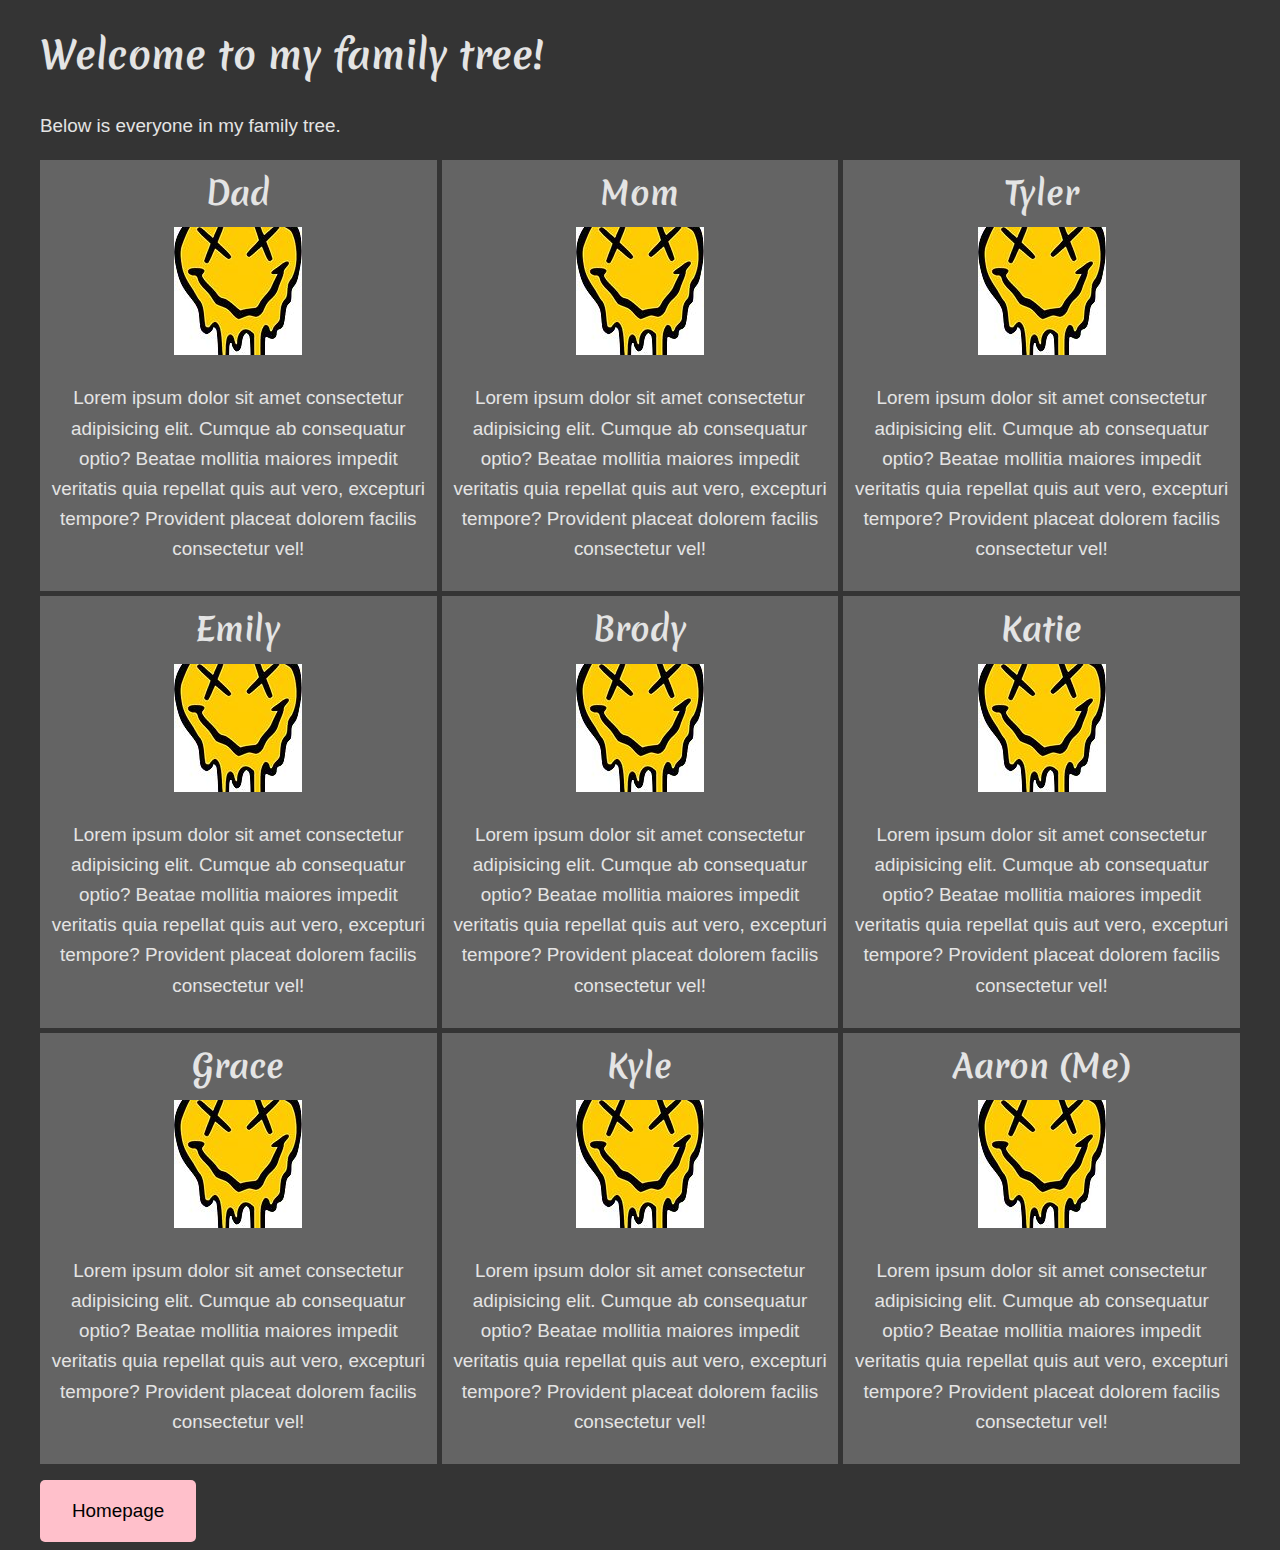
==== family.html @ 90ed7bdd "init family tree" ====
<!DOCTYPE html>
<html lang="en">
<head>
    <meta charset="UTF-8">
    <meta http-equiv="X-UA-Compatible" content="IE=edge">
    <meta name="viewport" content="width=device-width, initial-scale=1.0">
    <title>My Family Tree</title>
    <link rel="stylesheet" href="style.css">
</head>
<body>
   <div class="wrapper">
    <h1>Welcome to my family tree!</h1>
    <p>Below is everyone in my family tree.</p>
    <div class="family">
        <div class="person">
            <h4>Dad</h4>
            <img src="images/smiley.jpg" alt="smiley face">
            <p>Lorem ipsum dolor sit amet consectetur adipisicing elit. Cumque ab consequatur optio? Beatae mollitia maiores impedit veritatis quia repellat quis aut vero, excepturi tempore? Provident placeat dolorem facilis consectetur vel!</p>
        </div>
        <div class="person">
            <h4>Mom</h4>
            <img src="images/smiley.jpg" alt="smiley face">
            <p>Lorem ipsum dolor sit amet consectetur adipisicing elit. Cumque ab consequatur optio? Beatae mollitia maiores impedit veritatis quia repellat quis aut vero, excepturi tempore? Provident placeat dolorem facilis consectetur vel!</p>
        </div>
        <div class="person">
            <h4>Tyler</h4>
            <img src="images/smiley.jpg" alt="smiley face">
            <p>Lorem ipsum dolor sit amet consectetur adipisicing elit. Cumque ab consequatur optio? Beatae mollitia maiores impedit veritatis quia repellat quis aut vero, excepturi tempore? Provident placeat dolorem facilis consectetur vel!</p>
        </div>
        <div class="person">
            <h4>Emily</h4>
            <img src="images/smiley.jpg" alt="smiley face">
            <p>Lorem ipsum dolor sit amet consectetur adipisicing elit. Cumque ab consequatur optio? Beatae mollitia maiores impedit veritatis quia repellat quis aut vero, excepturi tempore? Provident placeat dolorem facilis consectetur vel!</p>
        </div>
        <div class="person">
            <h4>Brody</h4>
            <img src="images/smiley.jpg" alt="smiley face">
            <p>Lorem ipsum dolor sit amet consectetur adipisicing elit. Cumque ab consequatur optio? Beatae mollitia maiores impedit veritatis quia repellat quis aut vero, excepturi tempore? Provident placeat dolorem facilis consectetur vel!</p>
        </div>
        <div class="person">
            <h4>Katie</h4>
            <img src="images/smiley.jpg" alt="smiley face">
            <p>Lorem ipsum dolor sit amet consectetur adipisicing elit. Cumque ab consequatur optio? Beatae mollitia maiores impedit veritatis quia repellat quis aut vero, excepturi tempore? Provident placeat dolorem facilis consectetur vel!</p>
        </div>
        <div class="person">
            <h4>Grace</h4>
            <img src="images/smiley.jpg" alt="smiley face">
            <p>Lorem ipsum dolor sit amet consectetur adipisicing elit. Cumque ab consequatur optio? Beatae mollitia maiores impedit veritatis quia repellat quis aut vero, excepturi tempore? Provident placeat dolorem facilis consectetur vel!</p>
        </div>
        <div class="person">
            <h4>Kyle</h4>
            <img src="images/smiley.jpg" alt="smiley face">
            <p>Lorem ipsum dolor sit amet consectetur adipisicing elit. Cumque ab consequatur optio? Beatae mollitia maiores impedit veritatis quia repellat quis aut vero, excepturi tempore? Provident placeat dolorem facilis consectetur vel!</p>
        </div>
        <div class="person">
            <h4>Aaron (Me)</h4>
            <img src="images/smiley.jpg" alt="smiley face">
            <p>Lorem ipsum dolor sit amet consectetur adipisicing elit. Cumque ab consequatur optio? Beatae mollitia maiores impedit veritatis quia repellat quis aut vero, excepturi tempore? Provident placeat dolorem facilis consectetur vel!</p>
        </div>
    </div>
    <a class="button" href="index.html">Homepage</a>
   </div>
</body>
</html>
---- style.css ----
@import url('https://fonts.googleapis.com/css2?family=Merienda:wght@400;700&display=swap');

body {
    background-color: #343434;
    color: #e4e4e4;
    font-family: sans-serif;
    font-size: 1.18rem;
    line-height: 1.6;
}

a {
    color: #fff;
    text-decoration: none;
}

a:hover {
    color: #c4c4c4;
}

h1,h2,h3,h4,h5,h6 {
    font-family: "Merienda", serif;
}

.wrapper {
    margin: 0 auto;
    max-width: 1200px;
}

.button {
    background-color: pink;
    color: #000;
    display: inline-block;
    border-radius: 5px;
    padding: 1rem 2rem;
}

.button:hover {
    background-color: aqua;
    color: #000;
}

.family {
    display: grid;
    grid-template-columns: 1fr;
    grid-gap: 5px;
    margin-bottom: 1rem;
}

.person {
    background-color: #646464;
    padding: 0.5rem;
    text-align: center;
}

.person h4 {
    font-size: 2rem;
    margin: 0;
    padding: 0 0 0.5rem;
}

@media screen and (min-width:768px) {
    .family {
        grid-template-columns: 1fr 1fr;
    }
}

@media screen and (min-width:1024px) {
    .family {
        grid-template-columns: 1fr 1fr 1fr;
    }
}
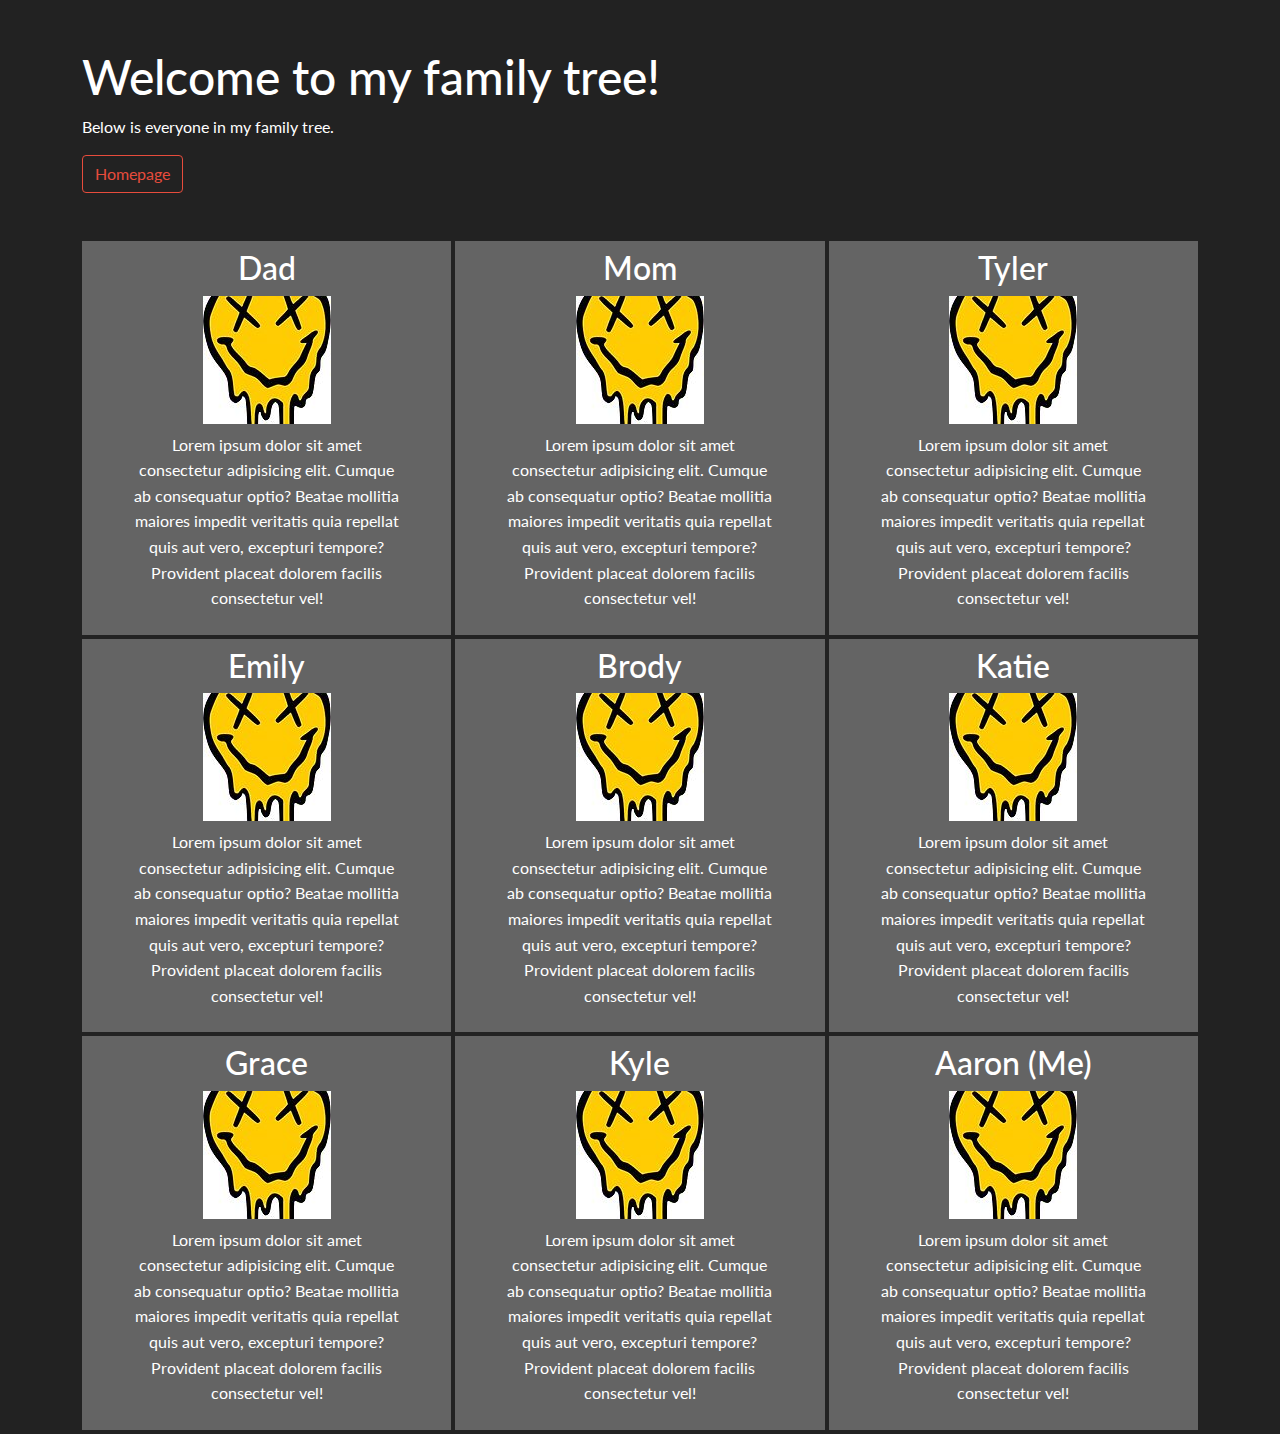
==== commit 27011674: "added bootstrap5.1.3 library" ====
--- a/family.html
+++ b/family.html
@@ -1,64 +1,128 @@
 <!DOCTYPE html>
 <html lang="en">
+
 <head>
     <meta charset="UTF-8">
     <meta http-equiv="X-UA-Compatible" content="IE=edge">
     <meta name="viewport" content="width=device-width, initial-scale=1.0">
     <title>My Family Tree</title>
-    <link rel="stylesheet" href="style.css">
+    <link rel="stylesheet" href="css/bootstrap.min.css">
+    <link rel="stylesheet" href="css/bootstrap.theme.darkly.css">
+    <link rel="stylesheet" href="css/overrides.css">
 </head>
+
 <body>
-   <div class="wrapper">
-    <h1>Welcome to my family tree!</h1>
-    <p>Below is everyone in my family tree.</p>
-    <div class="family">
-        <div class="person">
-            <h4>Dad</h4>
-            <img src="images/smiley.jpg" alt="smiley face">
-            <p>Lorem ipsum dolor sit amet consectetur adipisicing elit. Cumque ab consequatur optio? Beatae mollitia maiores impedit veritatis quia repellat quis aut vero, excepturi tempore? Provident placeat dolorem facilis consectetur vel!</p>
+    <div class="container">
+
+        <div class="row mt-5">
+
+            <div class="col-12">
+                <h1>Welcome to my family tree!</h1>
+                <p>Below is everyone in my family tree.</p>
+            </div>
+
+            <div class="col-12">
+                <a class="btn btn-outline-danger" href="index.html">Homepage</a>
+            </div>
+
         </div>
-        <div class="person">
-            <h4>Mom</h4>
-            <img src="images/smiley.jpg" alt="smiley face">
-            <p>Lorem ipsum dolor sit amet consectetur adipisicing elit. Cumque ab consequatur optio? Beatae mollitia maiores impedit veritatis quia repellat quis aut vero, excepturi tempore? Provident placeat dolorem facilis consectetur vel!</p>
+
+        <div class="row gx-1 mt-5 text-center">
+
+            <div class="col-md-6 col-lg-4 mb-1">
+                <div class="bg-light-gray py-2">
+                    <h4 class="h3">Dad</h4>
+                    <img class="pb-2" src="images/smiley.jpg" alt="smiley face">
+                    <p class="px-5">Lorem ipsum dolor sit amet consectetur adipisicing elit. Cumque ab consequatur
+                        optio? Beatae
+                        mollitia maiores impedit veritatis quia repellat quis aut vero, excepturi tempore? Provident
+                        placeat dolorem facilis consectetur vel!</p>
+                </div>
+            </div>
+            <div class="col-md-6 col-lg-4 mb-1">
+                <div class="bg-light-gray py-2">
+                    <h4 class="h3">Mom</h4>
+                    <img class="pb-2" src="images/smiley.jpg" alt="smiley face">
+                    <p class="px-5">Lorem ipsum dolor sit amet consectetur adipisicing elit. Cumque ab consequatur
+                        optio? Beatae
+                        mollitia maiores impedit veritatis quia repellat quis aut vero, excepturi tempore? Provident
+                        placeat dolorem facilis consectetur vel!</p>
+                </div>
+            </div>
+            <div class="col-md-6 col-lg-4 mb-1">
+                <div class="bg-light-gray py-2">
+                    <h4 class="h3">Tyler</h4>
+                    <img class="pb-2" src="images/smiley.jpg" alt="smiley face">
+                    <p class="px-5">Lorem ipsum dolor sit amet consectetur adipisicing elit. Cumque ab consequatur
+                        optio? Beatae
+                        mollitia maiores impedit veritatis quia repellat quis aut vero, excepturi tempore? Provident
+                        placeat dolorem facilis consectetur vel!</p>
+                </div>
+            </div>
+            <div class="col-md-6 col-lg-4 mb-1">
+                <div class="bg-light-gray py-2">
+                    <h4 class="h3">Emily</h4>
+                    <img class="pb-2" src="images/smiley.jpg" alt="smiley face">
+                    <p class="px-5">Lorem ipsum dolor sit amet consectetur adipisicing elit. Cumque ab consequatur
+                        optio? Beatae
+                        mollitia maiores impedit veritatis quia repellat quis aut vero, excepturi tempore? Provident
+                        placeat dolorem facilis consectetur vel!</p>
+                </div>
+            </div>
+            <div class="col-md-6 col-lg-4 mb-1">
+                <div class="bg-light-gray py-2">
+                    <h4 class="h3">Brody</h4>
+                    <img class="pb-2" src="images/smiley.jpg" alt="smiley face">
+                    <p class="px-5">Lorem ipsum dolor sit amet consectetur adipisicing elit. Cumque ab consequatur
+                        optio? Beatae
+                        mollitia maiores impedit veritatis quia repellat quis aut vero, excepturi tempore? Provident
+                        placeat dolorem facilis consectetur vel!</p>
+                </div>
+            </div>
+            <div class="col-md-6 col-lg-4 mb-1">
+                <div class="bg-light-gray py-2">
+                    <h4 class="h3">Katie</h4>
+                    <img class="pb-2" src="images/smiley.jpg" alt="smiley face">
+                    <p class="px-5">Lorem ipsum dolor sit amet consectetur adipisicing elit. Cumque ab consequatur
+                        optio? Beatae
+                        mollitia maiores impedit veritatis quia repellat quis aut vero, excepturi tempore? Provident
+                        placeat dolorem facilis consectetur vel!</p>
+                </div>
+            </div>
+            <div class="col-md-6 col-lg-4 mb-1">
+                <div class="bg-light-gray py-2">
+                    <h4 class="h3">Grace</h4>
+                    <img class="pb-2" src="images/smiley.jpg" alt="smiley face">
+                    <p class="px-5">Lorem ipsum dolor sit amet consectetur adipisicing elit. Cumque ab consequatur
+                        optio? Beatae
+                        mollitia maiores impedit veritatis quia repellat quis aut vero, excepturi tempore? Provident
+                        placeat dolorem facilis consectetur vel!</p>
+                </div>
+            </div>
+            <div class="col-md-6 col-lg-4 mb-1">
+                <div class="bg-light-gray py-2">
+                    <h4 class="h3">Kyle</h4>
+                    <img class="pb-2" src="images/smiley.jpg" alt="smiley face">
+                    <p class="px-5">Lorem ipsum dolor sit amet consectetur adipisicing elit. Cumque ab consequatur
+                        optio? Beatae
+                        mollitia maiores impedit veritatis quia repellat quis aut vero, excepturi tempore? Provident
+                        placeat dolorem facilis consectetur vel!</p>
+                </div>
+            </div>
+            <div class="col-md-6 col-lg-4 mb-1">
+                <div class="bg-light-gray py-2">
+                    <h4 class="h3">Aaron (Me)</h4>
+                    <img class="pb-2" src="images/smiley.jpg" alt="smiley face">
+                    <p class="px-5">Lorem ipsum dolor sit amet consectetur adipisicing elit. Cumque ab consequatur
+                        optio? Beatae
+                        mollitia maiores impedit veritatis quia repellat quis aut vero, excepturi tempore? Provident
+                        placeat dolorem facilis consectetur vel!</p>
+                </div>
+            </div>
+
         </div>
-        <div class="person">
-            <h4>Tyler</h4>
-            <img src="images/smiley.jpg" alt="smiley face">
-            <p>Lorem ipsum dolor sit amet consectetur adipisicing elit. Cumque ab consequatur optio? Beatae mollitia maiores impedit veritatis quia repellat quis aut vero, excepturi tempore? Provident placeat dolorem facilis consectetur vel!</p>
-        </div>
-        <div class="person">
-            <h4>Emily</h4>
-            <img src="images/smiley.jpg" alt="smiley face">
-            <p>Lorem ipsum dolor sit amet consectetur adipisicing elit. Cumque ab consequatur optio? Beatae mollitia maiores impedit veritatis quia repellat quis aut vero, excepturi tempore? Provident placeat dolorem facilis consectetur vel!</p>
-        </div>
-        <div class="person">
-            <h4>Brody</h4>
-            <img src="images/smiley.jpg" alt="smiley face">
-            <p>Lorem ipsum dolor sit amet consectetur adipisicing elit. Cumque ab consequatur optio? Beatae mollitia maiores impedit veritatis quia repellat quis aut vero, excepturi tempore? Provident placeat dolorem facilis consectetur vel!</p>
-        </div>
-        <div class="person">
-            <h4>Katie</h4>
-            <img src="images/smiley.jpg" alt="smiley face">
-            <p>Lorem ipsum dolor sit amet consectetur adipisicing elit. Cumque ab consequatur optio? Beatae mollitia maiores impedit veritatis quia repellat quis aut vero, excepturi tempore? Provident placeat dolorem facilis consectetur vel!</p>
-        </div>
-        <div class="person">
-            <h4>Grace</h4>
-            <img src="images/smiley.jpg" alt="smiley face">
-            <p>Lorem ipsum dolor sit amet consectetur adipisicing elit. Cumque ab consequatur optio? Beatae mollitia maiores impedit veritatis quia repellat quis aut vero, excepturi tempore? Provident placeat dolorem facilis consectetur vel!</p>
-        </div>
-        <div class="person">
-            <h4>Kyle</h4>
-            <img src="images/smiley.jpg" alt="smiley face">
-            <p>Lorem ipsum dolor sit amet consectetur adipisicing elit. Cumque ab consequatur optio? Beatae mollitia maiores impedit veritatis quia repellat quis aut vero, excepturi tempore? Provident placeat dolorem facilis consectetur vel!</p>
-        </div>
-        <div class="person">
-            <h4>Aaron (Me)</h4>
-            <img src="images/smiley.jpg" alt="smiley face">
-            <p>Lorem ipsum dolor sit amet consectetur adipisicing elit. Cumque ab consequatur optio? Beatae mollitia maiores impedit veritatis quia repellat quis aut vero, excepturi tempore? Provident placeat dolorem facilis consectetur vel!</p>
-        </div>
+
     </div>
-    <a class="button" href="index.html">Homepage</a>
-   </div>
 </body>
+
 </html>